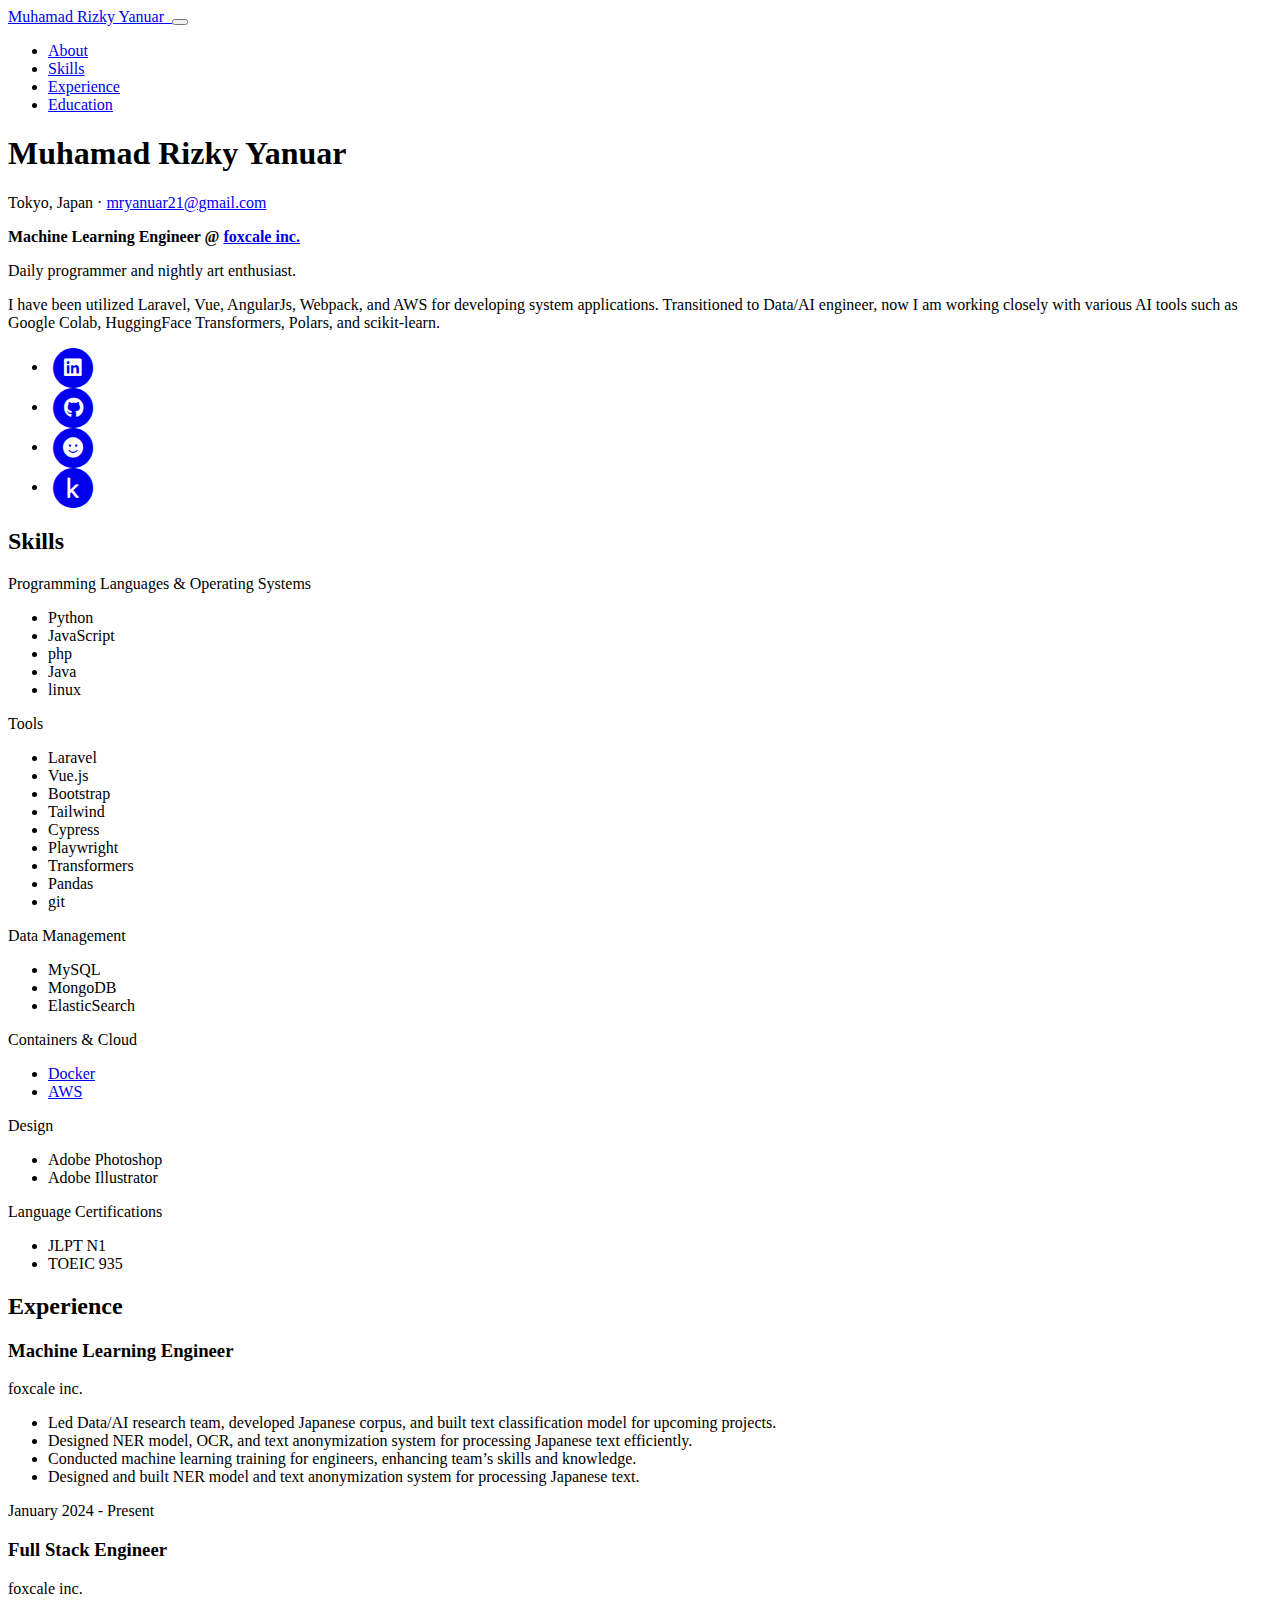
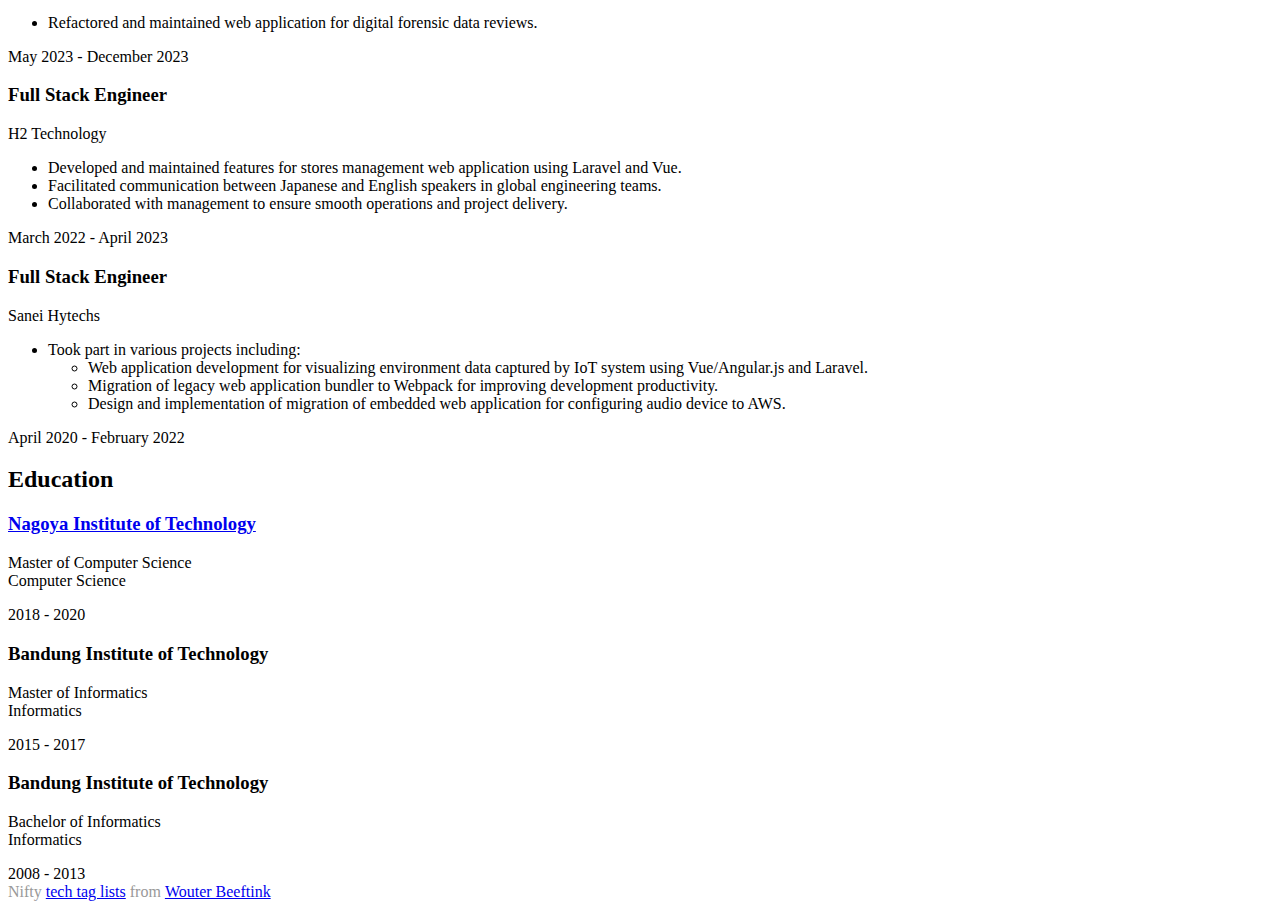
==== public/index.html @ f7c9a840 "first commit" ====
<!DOCTYPE html>
<html lang="en">
<head><script src="/livereload.js?mindelay=10&amp;v=2&amp;port=1313&amp;path=livereload" data-no-instant defer></script>
  <meta charset="utf-8">
  <meta name="viewport" content="width=device-width, initial-scale=1, shrink-to-fit=no">
  <title>Rizky - Portofolio | About</title>
  <meta name="description" content="">

  
  
    <meta property="og:image" content="http://localhost:1313/img/avatar.jpg" />
    <meta property="og:title" content="Rizky - Portofolio | About" />   
  
  <meta property="og:description" content="" />
  <meta name="author" content="Muhamad Rizky Yanuar">
  
  <link rel="stylesheet" href="https://cdn.jsdelivr.net/npm/bootstrap@4.5.3/dist/css/bootstrap.min.css" integrity="sha384-TX8t27EcRE3e/ihU7zmQxVncDAy5uIKz4rEkgIXeMed4M0jlfIDPvg6uqKI2xXr2" crossorigin="anonymous">
  
  <link rel="preload" href="https://fonts.googleapis.com/css2?family=Open+Sans:ital,wght@0,300;0,400;0,600;0,700;0,800;1,300;1,400;1,600;1,700;1,800&family=Saira+Extra+Condensed:wght@100;200;300;400;500;600;700;800;900&display=swap" as="style" onload="this.onload=null;this.rel='stylesheet'">
    <noscript><link rel="stylesheet" href="https://fonts.googleapis.com/css2?family=Open+Sans:ital,wght@0,300;0,400;0,600;0,700;0,800;1,300;1,400;1,600;1,700;1,800&family=Saira+Extra+Condensed:wght@100;200;300;400;500;600;700;800;900&display=swap"></noscript>
  <link rel="preload" href="https://cdnjs.cloudflare.com/ajax/libs/font-awesome/6.6.0/css/all.min.css" as="style" onload="this.onload=null;this.rel='stylesheet'">
    <noscript><link rel="stylesheet" href="https://cdnjs.cloudflare.com/ajax/libs/font-awesome/6.6.0/css/all.min.css"></noscript>
  <link rel="preload" href="https://cdnjs.cloudflare.com/ajax/libs/devicons/1.8.0/css/devicons.min.css" integrity="sha512-JW3fT0YTK7pT7w437SoX6GcW76jOZ6E0jGmrqBAcloC4GKT+njHOY4fX5KxJ9WfIXTkNrAF994525fAHp+KCxg==" crossorigin="anonymous" as="style" onload="this.onload=null;this.rel='stylesheet'">
    <noscript><link rel="stylesheet" href="https://cdnjs.cloudflare.com/ajax/libs/devicons/1.8.0/css/devicons.min.css" integrity="sha512-JW3fT0YTK7pT7w437SoX6GcW76jOZ6E0jGmrqBAcloC4GKT+njHOY4fX5KxJ9WfIXTkNrAF994525fAHp+KCxg==" crossorigin="anonymous"></noscript>
  <link rel="preload" href="https://cdnjs.cloudflare.com/ajax/libs/simple-line-icons/2.5.5/css/simple-line-icons.min.css" integrity="sha512-QKC1UZ/ZHNgFzVKSAhV5v5j73eeL9EEN289eKAEFaAjgAiobVAnVv/AGuPbXsKl1dNoel3kNr6PYnSiTzVVBCw==" crossorigin="anonymous" as="style" onload="this.onload=null;this.rel='stylesheet'">
    <noscript><link rel="stylesheet" href="https://cdnjs.cloudflare.com/ajax/libs/simple-line-icons/2.5.5/css/simple-line-icons.min.css" integrity="sha512-QKC1UZ/ZHNgFzVKSAhV5v5j73eeL9EEN289eKAEFaAjgAiobVAnVv/AGuPbXsKl1dNoel3kNr6PYnSiTzVVBCw==" crossorigin="anonymous"></noscript>
  
  <link rel="preload" href="http://localhost:1313/css/resume.css" as="style" onload="this.onload=null;this.rel='stylesheet'">
    <noscript><link rel="stylesheet" href="http://localhost:1313/css/resume.css"></noscript>
  <link rel="preload" href="http://localhost:1313/css/tweaks.css" as="style" onload="this.onload=null;this.rel='stylesheet'">
    <noscript><link rel="stylesheet" href="http://localhost:1313/css/tweaks.css"></noscript>
  <link rel="preload" href="http://localhost:1313/css/resume-override.css" as="style" onload="this.onload=null;this.rel='stylesheet'">
    <noscript><link rel="stylesheet" href="http://localhost:1313/css/resume-override.css"></noscript>
  <meta name="generator" content="Hugo 0.145.0">
  
   
  
</head>
<body id="page-top">
  <nav class="navbar navbar-expand-lg navbar-dark bg-primary fixed-top" id="sideNav">
  <a class="navbar-brand js-scroll-trigger" href="#page-top">
    <span class="d-block d-lg-none">Muhamad Rizky Yanuar</span>
    <span class="d-none d-lg-block">
      <img class="img-fluid img-profile rounded-circle mx-auto mb-2" src="/img/avatar.jpg" alt="">
    </span>
  </a>
  <button class="navbar-toggler" type="button" data-toggle="collapse" data-target="#navbarSupportedContent" aria-controls="navbarSupportedContent" aria-expanded="false" aria-label="Toggle navigation">
    <span class="navbar-toggler-icon"></span>
  </button>
  <div class="collapse navbar-collapse" id="navbarSupportedContent">
    <ul class="navbar-nav">
      <li class="nav-item">
        <a class="nav-link js-scroll-trigger" href="/#about">About</a>
      </li>
      
      <li class="nav-item">
        <a class="nav-link js-scroll-trigger" href="/#skills">Skills</a>
      </li>
      
      <li class="nav-item">
        <a class="nav-link js-scroll-trigger" href="/#experience">Experience</a>
      </li>
      
      <li class="nav-item">
        <a class="nav-link js-scroll-trigger" href="/#education">Education</a>
      </li>
      
      
    </ul>
  </div>
</nav>
  <div class="container-fluid p-0">
    
   <section class="resume-section p-3 p-lg-5 d-flex d-column" id="about">
    <div class="my-auto">
        <div class="resume-item d-flex flex-column flex-md-row">
            <div class="mr-auto">
                <h1 class="mb-0">
                    Muhamad Rizky
                    <span class="text-primary"
                        >Yanuar</span
                    >
                </h1>
                <div class="subheading mb-5">
                    Tokyo, Japan ·
                    <a
                        href="mailto:mryan-remove-uar21@gmail.com"
                        >mryan<span
                            style="display: none"
                            >-remove-</span
                        >uar21@gmail.com</a
                    >
                </div>
            </div>

            
        </div>
        <div>
            <p><strong>Machine Learning Engineer @ <a href="https://foxcale.com">foxcale inc.</a></strong></p>
<p>Daily programmer and nightly art enthusiast.</p>
<p>I have been utilized Laravel, Vue, AngularJs, Webpack, and AWS for developing system applications. Transitioned to Data/AI engineer, now I am working closely with various AI tools such as Google Colab, HuggingFace Transformers, Polars, and scikit-learn.</p>
 
            <ul class="list-inline list-social-icons mb-0">
                
                <li class="list-inline-item">
                    <a
                        href="https://www.linkedin.com/in/muhamad-rizky-yanuar-71239559/"
                        data-toggle="tooltip"
                        title="LinkedIn"
                        data-offset="0,10"
                        rel="me"
                    >
                        <span class="fa-stack fa-lg">
                            <i class="fa fa-circle fa-stack-2x"></i>
                            <i
                                class='
                                fab
                                
                                  fa-linkedin
                                
                            
                            fa-stack-1x fa-inverse'
                            ></i>
                        </span>
                    </a>
                </li>
                
                <li class="list-inline-item">
                    <a
                        href="https://github.com/arcleife/"
                        data-toggle="tooltip"
                        title="GitHub"
                        data-offset="0,10"
                        rel="me"
                    >
                        <span class="fa-stack fa-lg">
                            <i class="fa fa-circle fa-stack-2x"></i>
                            <i
                                class='
                                fab
                                
                                  fa-github
                                
                            
                            fa-stack-1x fa-inverse'
                            ></i>
                        </span>
                    </a>
                </li>
                
                <li class="list-inline-item">
                    <a
                        href="https://huggingface.co/arcleife"
                        data-toggle="tooltip"
                        title="HuggingFace"
                        data-offset="0,10"
                        rel="me"
                    >
                        <span class="fa-stack fa-lg">
                            <i class="fa fa-circle fa-stack-2x"></i>
                            <i
                                class='
                                fas fa-face-smile
                            
                            fa-stack-1x fa-inverse'
                            ></i>
                        </span>
                    </a>
                </li>
                
                <li class="list-inline-item">
                    <a
                        href="https://www.kaggle.com/arcleife"
                        data-toggle="tooltip"
                        title="Kaggle"
                        data-offset="0,10"
                        rel="me"
                    >
                        <span class="fa-stack fa-lg">
                            <i class="fa fa-circle fa-stack-2x"></i>
                            <i
                                class='
                                fab
                                
                                  fa-kaggle
                                
                            
                            fa-stack-1x fa-inverse'
                            ></i>
                        </span>
                    </a>
                </li>
                
            </ul>
              
        </div>
    </div>
</section>

   
   
   
   
      
      
         <section class="resume-section p-3 p-lg-5 d-flex flex-column" id="skills">
  <div class="my-auto" id="skills-content">
  <h2 class="mb-5">Skills</h2>
    
    
        <div class="subheading mb-3 skills-heading">Programming Languages &amp; Operating Systems</div>
            <ul>
            
                
                  <li class="list-inline-item">
                    <i class="devicons devicons-python"></i>
                    Python
                  </li>
                
            
                
                  <li class="list-inline-item">
                    <i class="devicons devicons-javascript"></i>
                    JavaScript
                  </li>
                
            
                
                  <li class="list-inline-item">
                    <i class="devicons devicons-php"></i>
                    php
                  </li>
                
            
                
                  <li class="list-inline-item">
                    <i class="devicons devicons-java"></i>
                    Java
                  </li>
                
            
                
                  <li class="list-inline-item">
                    <i class="devicons devicons-linux"></i>
                    linux
                  </li>
                
            
            </ul>
    
        <div class="subheading mb-3 skills-heading">Tools</div>
            <ul>
            
                
                  <li class="list-inline-item">
                    <i class="devicons devicons-laravel"></i>
                    Laravel
                  </li>
                
            
                
                  <li class="list-inline-item">
                    <i class="devicons devicons-terminal_badge"></i>
                    Vue.js
                  </li>
                
            
                
                  <li class="list-inline-item">
                    <i class="devicons devicons-bootstrap"></i>
                    Bootstrap
                  </li>
                
            
                
                  <li class="list-inline-item">
                    <i class="devicons devicons-terminal_badge"></i>
                    Tailwind
                  </li>
                
            
                
                  <li class="list-inline-item">
                    <i class="devicons devicons-terminal_badge"></i>
                    Cypress
                  </li>
                
            
                
                  <li class="list-inline-item">
                    <i class="devicons devicons-terminal_badge"></i>
                    Playwright
                  </li>
                
            
                
                  <li class="list-inline-item">
                    <i class="devicons devicons-terminal_badge"></i>
                    Transformers
                  </li>
                
            
                
                  <li class="list-inline-item">
                    <i class="devicons devicons-terminal_badge"></i>
                    Pandas
                  </li>
                
            
                
                  <li class="list-inline-item">
                    <i class="devicons devicons-git"></i>
                    git
                  </li>
                
            
            </ul>
    
        <div class="subheading mb-3 skills-heading">Data Management</div>
            <ul>
            
                
                    
                    <li class="list-inline-item">
                      <i class="devicons devicons-database"></i>
                      
                          MySQL
                      
                    </li>
                
            
                
                  <li class="list-inline-item">
                    <i class="devicons devicons-mongodb"></i>
                    MongoDB
                  </li>
                
            
                
                    
                    <li class="list-inline-item">
                      <i class="devicons devicons-terminal_badge"></i>
                      
                          ElasticSearch
                      
                    </li>
                
            
            </ul>
    
        <div class="subheading mb-3 skills-heading">Containers &amp; Cloud</div>
            <ul>
            
                
                    
                    <li class="list-inline-item">
                      <i class="devicons devicons-docker"></i>
                      
                          <a href="https://docker.com">Docker</a>
                      
                    </li>
                
            
                
                    
                    <li class="list-inline-item">
                      <i class="devicons devicons-aws"></i>
                      
                          <a href="https://aws.amazon.com">AWS</a>
                      
                    </li>
                
            
            </ul>
    
        <div class="subheading mb-3 skills-heading">Design</div>
            <ul>
            
                
                  <li class="list-inline-item">
                    <i class="devicons devicons-terminal_badge"></i>
                    Adobe Photoshop
                  </li>
                
            
                
                  <li class="list-inline-item">
                    <i class="devicons devicons-terminal_badge"></i>
                    Adobe Illustrator
                  </li>
                
            
            </ul>
    
        <div class="subheading mb-3 skills-heading">Language Certifications</div>
            <ul>
            
                
                  <li class="list-inline-item">
                    <i class="devicons devicons-terminal_badge"></i>
                    JLPT N1
                  </li>
                
            
                
                  <li class="list-inline-item">
                    <i class="devicons devicons-terminal_badge"></i>
                    TOEIC 935
                  </li>
                
            
            </ul>
    
  </div>
</section>

      
   
      
      
         <section class="resume-section p-3 p-lg-5 d-flex flex-column" id="experience">
  <div class="my-auto" id="experience-content">
  <h2 class="mb-5">Experience</h2>
    
        <div class="resume-item d-flex flex-column flex-md-row mb-5">
          <div class="resume-content mr-auto">
            <h3 class="mb-0">Machine Learning Engineer</h3>
            <div class="subheading mb-3">foxcale inc.</div>
            <p><ul>
<li>Led Data/AI research team, developed Japanese corpus, and built text classification model for upcoming projects.</li>
<li>Designed NER model, OCR, and text anonymization system for processing Japanese text efficiently.</li>
<li>Conducted machine learning training for engineers, enhancing team&rsquo;s skills and knowledge.</li>
<li>Designed and built NER model and text anonymization system for processing Japanese text.</li>
</ul>
</p>
          </div>
          <div class="resume-date text-md-right">
            <span class="text-primary">January 2024 - Present</span>
          </div>
        </div>
    
        <div class="resume-item d-flex flex-column flex-md-row mb-5">
          <div class="resume-content mr-auto">
            <h3 class="mb-0">Full Stack Engineer</h3>
            <div class="subheading mb-3">foxcale inc.</div>
            <p><ul>
<li>Refactored and maintained web application for digital forensic data reviews.</li>
</ul>
</p>
          </div>
          <div class="resume-date text-md-right">
            <span class="text-primary">May 2023 - December 2023</span>
          </div>
        </div>
    
        <div class="resume-item d-flex flex-column flex-md-row mb-5">
          <div class="resume-content mr-auto">
            <h3 class="mb-0">Full Stack Engineer</h3>
            <div class="subheading mb-3">H2 Technology</div>
            <p><ul>
<li>Developed and maintained features for stores management web application using Laravel and Vue.</li>
<li>Facilitated communication between Japanese and English speakers in global engineering teams.</li>
<li>Collaborated with management to ensure smooth operations and project delivery.</li>
</ul>
</p>
          </div>
          <div class="resume-date text-md-right">
            <span class="text-primary">March 2022 - April 2023</span>
          </div>
        </div>
    
        <div class="resume-item d-flex flex-column flex-md-row mb-5">
          <div class="resume-content mr-auto">
            <h3 class="mb-0">Full Stack Engineer</h3>
            <div class="subheading mb-3">Sanei Hytechs</div>
            <p><ul>
<li>Took part in various projects including:
<ul>
<li>Web application development for visualizing environment data captured by IoT system using Vue/Angular.js and Laravel.</li>
<li>Migration of legacy web application bundler to Webpack for improving development productivity.</li>
<li>Design and implementation of migration of embedded web application for configuring audio device to AWS.</li>
</ul>
</li>
</ul>
</p>
          </div>
          <div class="resume-date text-md-right">
            <span class="text-primary">April 2020 - February 2022</span>
          </div>
        </div>
    
  </div>

</section>

      
   
      
      
                 <section class="resume-section p-3 p-lg-5 d-flex flex-column" id="education">
          <div class="my-auto">
          <h2 class="mb-5">Education</h2>
            
              <div class="resume-item d-flex flex-column flex-md-row mb-5">
                <div class="resume-content mr-auto">
                  <h3 class="mb-0"><a href="https://www.nitech.ac.jp/eng/">Nagoya Institute of Technology</a></h3>
                  <div class="subheading mb-3">Master of Computer Science</div>
                  <div>Computer Science</div>
                  <p>
                </div>
                <div class="resume-date text-md-right">
                  <span class="text-primary">2018 - 2020</span>
                </div>
              </div>
              
              <div class="resume-item d-flex flex-column flex-md-row mb-5">
                <div class="resume-content mr-auto">
                  <h3 class="mb-0">Bandung Institute of Technology</h3>
                  <div class="subheading mb-3">Master of Informatics</div>
                  <div>Informatics</div>
                  <p>
                </div>
                <div class="resume-date text-md-right">
                  <span class="text-primary">2015 - 2017</span>
                </div>
              </div>
              
              <div class="resume-item d-flex flex-column flex-md-row mb-5">
                <div class="resume-content mr-auto">
                  <h3 class="mb-0">Bandung Institute of Technology</h3>
                  <div class="subheading mb-3">Bachelor of Informatics</div>
                  <div>Informatics</div>
                  <p>
                </div>
                <div class="resume-date text-md-right">
                  <span class="text-primary">2008 - 2013</span>
                </div>
              </div>
              
           </div>
        </section>

      
   

    <section><span style="color: #999999;">Nifty <a href="https://codepen.io/wbeeftink/pen/dIaDH">tech tag lists</a> from <a class="pen-owner-link" href="https://codepen.io/wbeeftink">Wouter Beeftink</a> </span>
      
    </section>
  </div>
  
  <script src="https://code.jquery.com/jquery-3.6.4.slim.min.js" integrity="sha256-a2yjHM4jnF9f54xUQakjZGaqYs/V1CYvWpoqZzC2/Bw=" crossorigin="anonymous"></script>
  <script src="https://cdn.jsdelivr.net/npm/bootstrap@4.5.3/dist/js/bootstrap.bundle.min.js" integrity="sha384-ho+j7jyWK8fNQe+A12Hb8AhRq26LrZ/JpcUGGOn+Y7RsweNrtN/tE3MoK7ZeZDyx" crossorigin="anonymous"></script>
  
  <script src="https://unpkg.com/smoothscroll-polyfill@0.4.4/dist/smoothscroll.min.js" integrity="sha384-EYn4rWu1DHvYD0sSSSbMEtXQmMl58CFJd897806+RT1jJVYbhuZlZMN6yG9nCyFa" crossorigin="anonymous"></script>
  <script src="https://unpkg.com/smoothscroll-anchor-polyfill@1.3.2/dist/index.min.js" integrity="sha384-EY9NBEHCFbZANmPcTm7CgG8OhsFILy0VBLG85pF6OIpP42NVbZVNsFOc23PYTCkB" crossorigin="anonymous"></script>
  
  <script async src="/js/resume.js"></script>
  
    <script async src="https://www.googletagmanager.com/gtag/js?id=XX-123446-01"></script>
    <script>
      window.dataLayer = window.dataLayer || [];
      function gtag(){dataLayer.push(arguments);}
      gtag('js', new Date());

      gtag('config', 'XX-123446-01');
    </script>
  

  

  
</body>
</html>
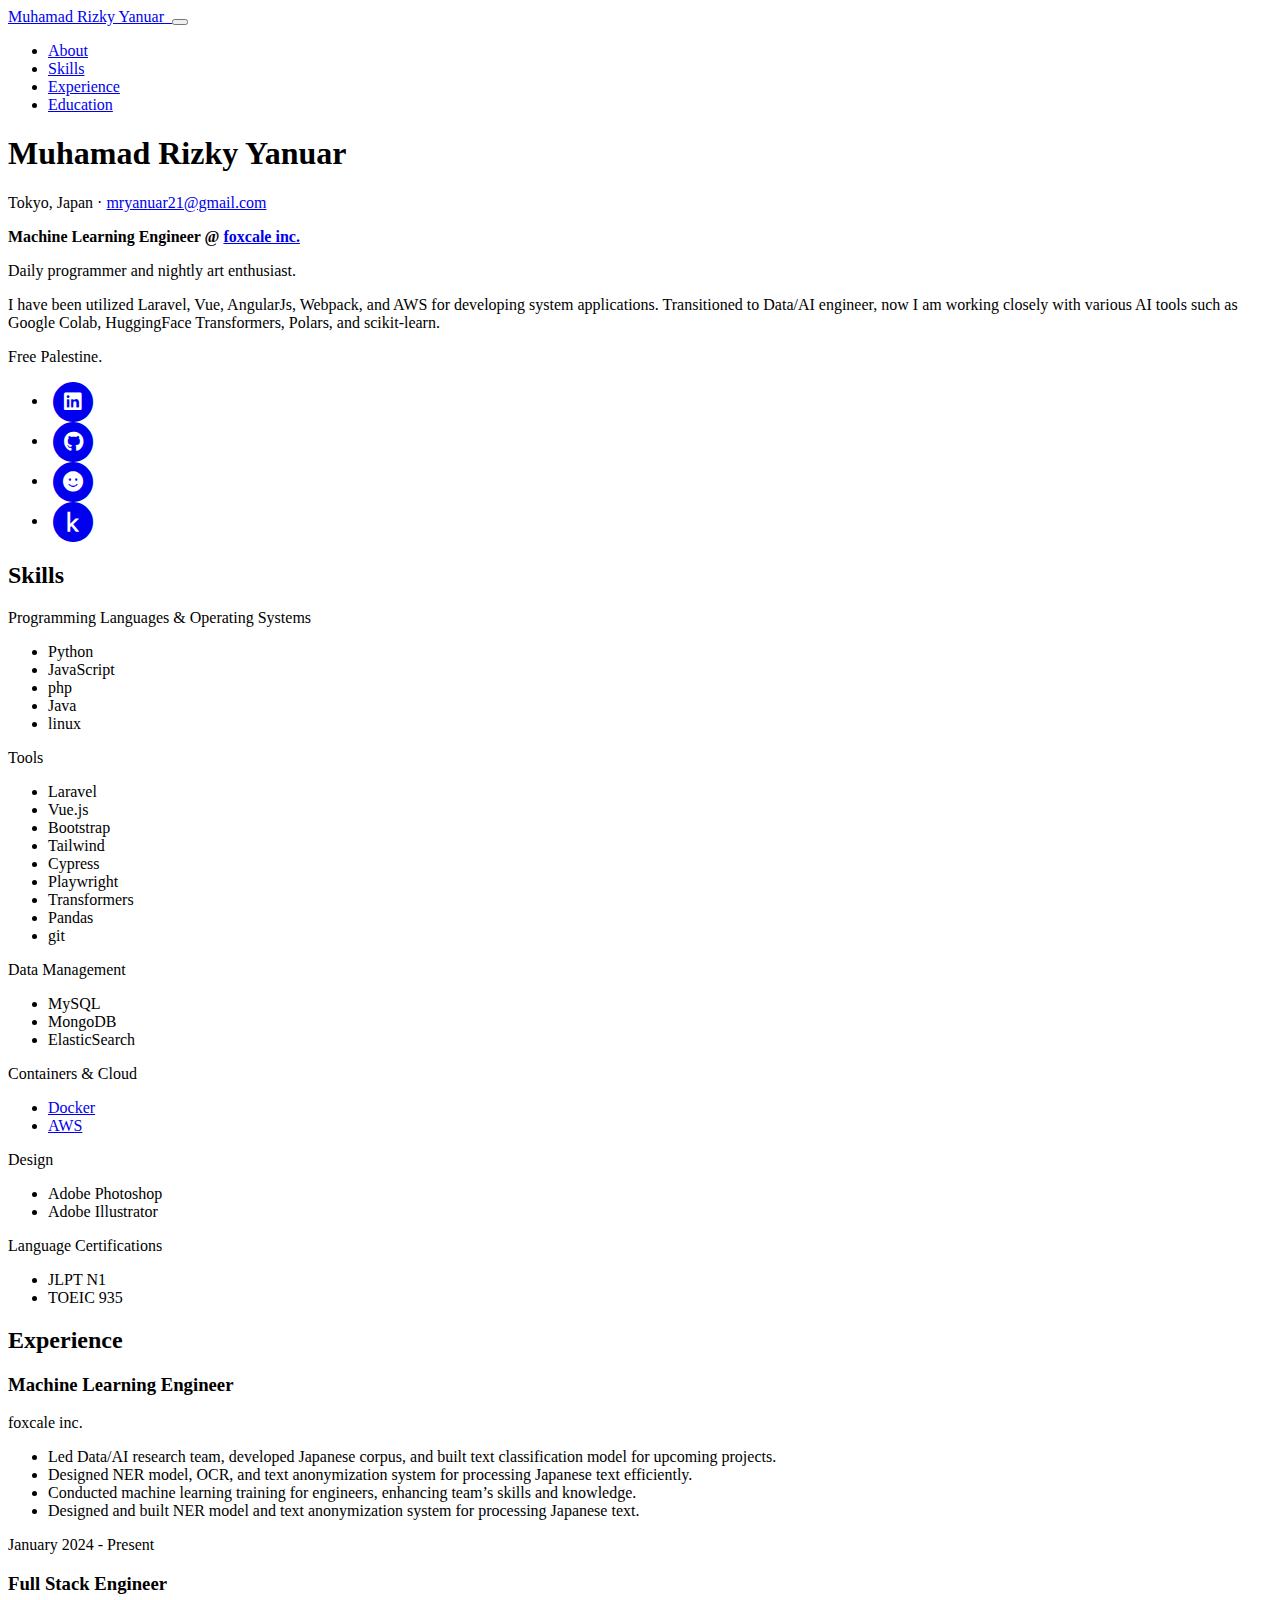
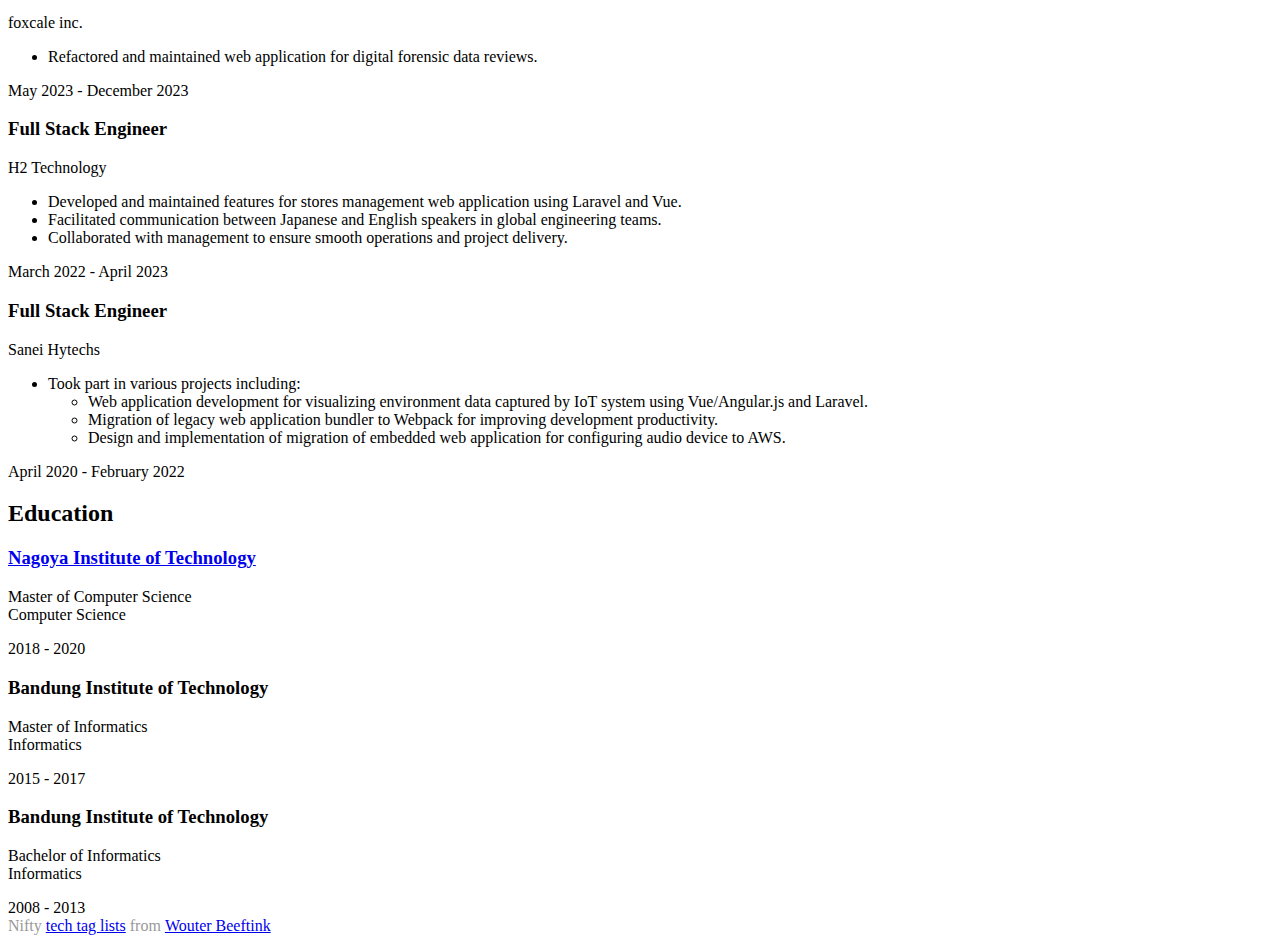
==== commit a113c800: "free palestine" ====
--- a/public/index.html
+++ b/public/index.html
@@ -54,21 +54,22 @@
       </li>
       
       <li class="nav-item">
-        <a class="nav-link js-scroll-trigger" href="/#skills">Skills</a>
+        <a class="nav-link js-scroll-trigger" href="#skills">Skills</a>
       </li>
       
       <li class="nav-item">
-        <a class="nav-link js-scroll-trigger" href="/#experience">Experience</a>
+        <a class="nav-link js-scroll-trigger" href="#experience">Experience</a>
       </li>
       
       <li class="nav-item">
-        <a class="nav-link js-scroll-trigger" href="/#education">Education</a>
+        <a class="nav-link js-scroll-trigger" href="#education">Education</a>
       </li>
       
       
     </ul>
   </div>
 </nav>
+
   <div class="container-fluid p-0">
     
    <section class="resume-section p-3 p-lg-5 d-flex d-column" id="about">
@@ -99,6 +100,7 @@
             <p><strong>Machine Learning Engineer @ <a href="https://foxcale.com">foxcale inc.</a></strong></p>
 <p>Daily programmer and nightly art enthusiast.</p>
 <p>I have been utilized Laravel, Vue, AngularJs, Webpack, and AWS for developing system applications. Transitioned to Data/AI engineer, now I am working closely with various AI tools such as Google Colab, HuggingFace Transformers, Polars, and scikit-learn.</p>
+<p>Free Palestine.</p>
  
             <ul class="list-inline list-social-icons mb-0">
                 
